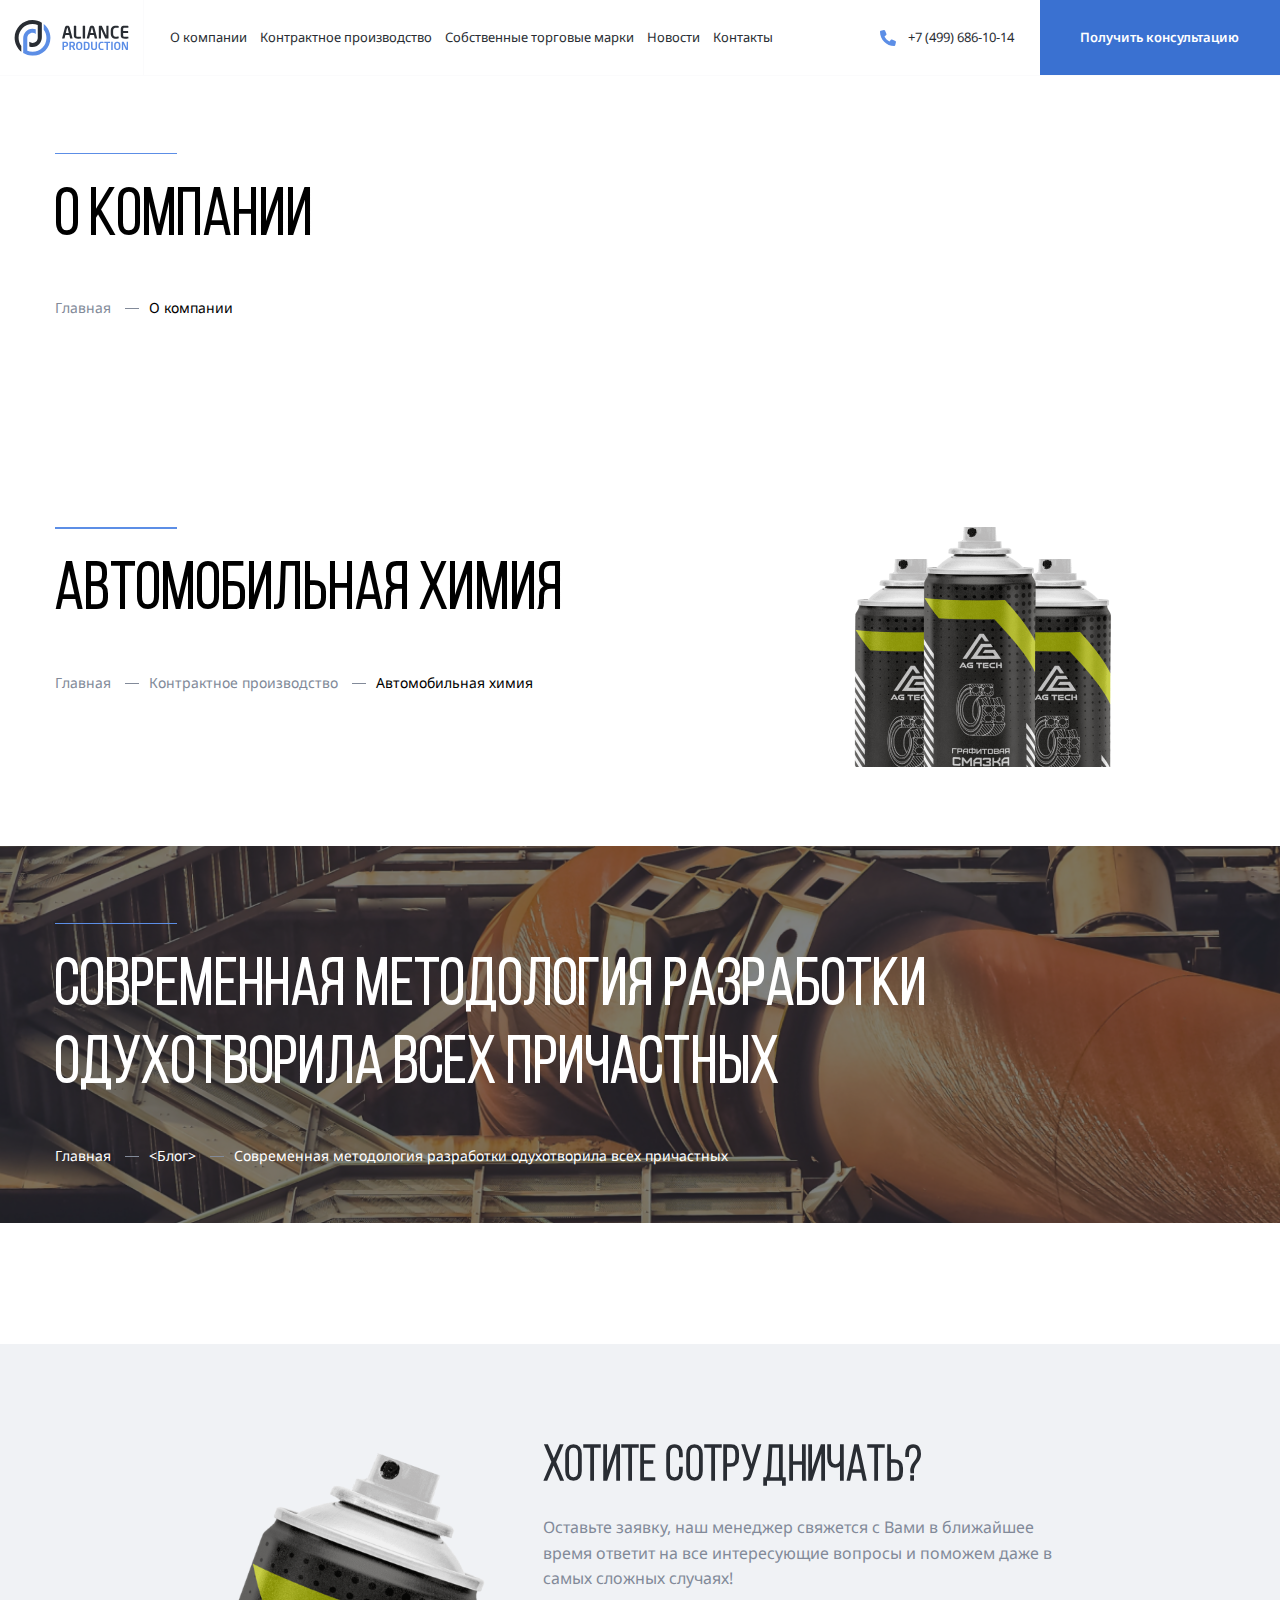
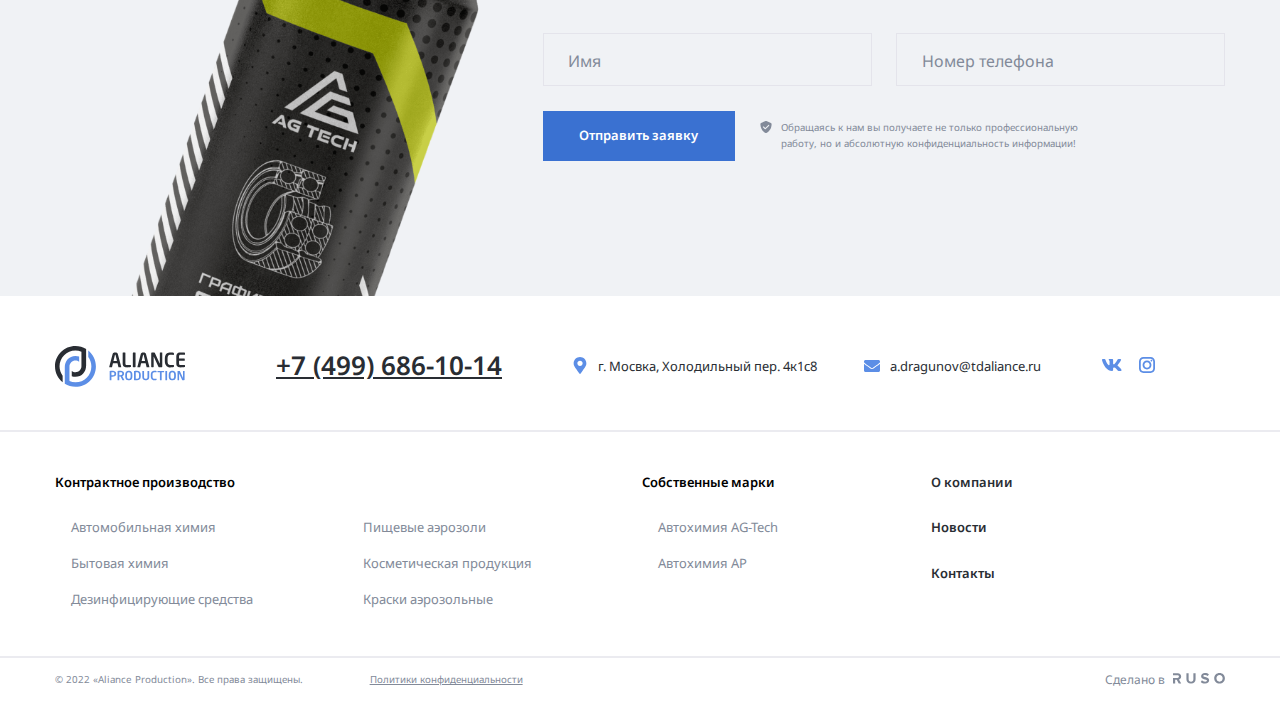
==== about.html @ d3d06a6d "add: header page" ====
<!DOCTYPE html>
<html lang="ru">
  <head>
    <meta charset="UTF-8" />
    <meta http-equiv="X-UA-Compatible" content="IE=edge" />
    <meta name="viewport" content="width=device-width, initial-scale=1.0" />
    <link rel="preconnect" href="https://fonts.googleapis.com" />
    <link rel="preconnect" href="https://fonts.gstatic.com" crossorigin />
    <link
      href="https://fonts.googleapis.com/css2?family=Noto+Sans:wght@400;600;700&display=swap"
      rel="stylesheet"
    />
    <link rel="stylesheet" href="css/swiper-bundle.min.css" />
    <link rel="stylesheet" href="css/normalize.css" />
    <link rel="stylesheet" href="css/style.css" />
    <title>О компании - Aliance Production</title>
  </head>
  <body>
    <div class="mobile-menu">
      <ul class="mobile-menu-nav">
        <li class="mobile-menu-nav-item">
          <a href="#" class="mobile-menu-link">О компании</a>
        </li>
        <li class="mobile-menu-nav-item">
          <a href="#" class="mobile-menu-link">Контрактное производство</a>
          <ul class="mobile-submenu">
            <li class="mobile-submenu-item">
              <a class="mobile-submenu-link" href="#">Автомобильная химия</a>
            </li>
            <li class="mobile-submenu-item">
              <a class="mobile-submenu-link" href="#">Бытовая химия</a>
            </li>
            <li class="mobile-submenu-item">
              <a class="mobile-submenu-link" href="#"
                >Дезинфицирующие средства</a
              >
            </li>
            <li class="mobile-submenu-item">
              <a class="mobile-submenu-link" href="#">Пищевые аэрозоли</a>
            </li>
            <li class="mobile-submenu-item">
              <a class="mobile-submenu-link" href="#"
                >Косметическая продукция</a
              >
            </li>
            <li class="mobile-submenu-item">
              <a class="mobile-submenu-link" href="#">Краски аэрозольные</a>
            </li>
          </ul>
        </li>
        <li class="mobile-menu-nav-item">
          <a href="#" class="mobile-menu-link">Собственные торговые марки</a>
        </li>
        <li class="mobile-menu-nav-item">
          <a href="#" class="mobile-menu-link">Новости</a>
        </li>
        <li class="mobile-menu-nav-item">
          <a href="#" class="mobile-menu-link">Контакты</a>
        </li>
      </ul>
      <a href="tel:+74996861014" class="mobile-phone">+7 (499) 686-10-14</a>
      <div class="mobile-info">
        <svg class="phone-icon" width="24" height="24">
          <use href="img/sprite.svg#map"></use>
        </svg>
        <address class="mobile-info-adress">
          г. Мосвка, Холодильный пер. 4к1с8
        </address>
      </div>
      <!-- /.mobile-info -->
      <div class="mobile-info">
        <svg class="phone-icon" width="24" height="24">
          <use href="img/sprite.svg#email"></use>
        </svg>
        <a href="mailto:a.dragunov@tdaliance.ru" class="mobile-info-email">
          a.dragunov@tdaliance.ru
        </a>
      </div>
      <!-- /.mobile-info -->
      <div class="social-info">
        <a class="vk-info">
          <svg class="phone-icon" width="24" height="24">
            <use href="img/sprite.svg#vk"></use>
          </svg>
        </a>
        <!-- /.vk-info -->
        <a class="instagram-info">
          <svg class="phone-icon" width="24" height="24">
            <use href="img/sprite.svg#instagram"></use>
          </svg>
        </a>
        <!-- /.instagram-info -->
      </div>
    </div>
    <nav class="navbar navbar-light">
      <a href="#" class="mobile-menu-toggle">
        <div class="mobile-menu-line"></div>
        <div class="mobile-menu-line"></div>
        <div class="mobile-menu-line"></div>
      </a>
      <a href="./" class="header-logo">
        <svg class="logo-svg logo-light">
          <use href="img/sprite.svg#logo-light"></use>
        </svg>
        <svg class="logo-svg logo-dark">
          <use href="img/sprite.svg#logo"></use>
        </svg>
      </a>
      <ul class="header-nav">
        <li class="header-nav-item">
          <a href="#" class="header-nav-link">О компании</a>
        </li>
        <li class="header-nav-item">
          <a href="#" class="header-nav-link">Контрактное производство</a>
        </li>
        <li class="header-nav-item">
          <a href="#" class="header-nav-link">Собственные торговые марки</a>
        </li>
        <li class="header-nav-item">
          <a href="#" class="header-nav-link">Новости</a>
        </li>
        <li class="header-nav-item">
          <a href="#" class="header-nav-link">Контакты</a>
        </li>
      </ul>
      <div class="header-phone">
        <svg class="phone-icon" width="24" height="24">
          <use href="img/sprite.svg#phone"></use>
        </svg>
        <a href="tel:+74996861014" class="header-phone-link"
          >+7 (499) 686-10-14</a
        >
      </div>
      <!-- /.header-phone -->
      <button class="navbar-button button" data-toggle="modal">
        <svg class="button-icon" width="24" height="24">
          <use href="img/sprite.svg#phone"></use>
        </svg>
        <span class="button-text">Получить консультацию</span>
      </button>
    </nav>
    <!-- /.navbar -->
    <header class="header header-about">
      <div class="container">
        <div class="header-wrapper">
          <div class="header-content-left">
            <div class="header-content-about">
              <div class="seporator"></div>
              <h1 class="header-title">о компании</h1>
              <ul class="header-breadcrumb">
                <li class="header-breadcrumb-item">
                  <a class="header-breadcrumb-link" href="/index.html"
                    >Главная</a
                  >
                </li>
                <li class="header-breadcrumb-item-active">О компании</li>
              </ul>
            </div>
          </div>
          <div class="header-content-right"></div>
        </div>
      </div>
    </header>
    <header class="header header-about">
      <div class="container">
        <div class="header-wrapper">
          <div class="header-content-left">
            <div class="header-content-about">
              <div class="seporator"></div>
              <h1 class="header-title">Автомобильная химия</h1>
              <ul class="header-breadcrumb">
                <li class="header-breadcrumb-item">
                  <a class="header-breadcrumb-link" href="/index.html"
                    >Главная</a
                  >
                </li>
                <li class="header-breadcrumb-item">
                  <a class="header-breadcrumb-link" href="/index.html"
                    >Контрактное производство</a
                  >
                </li>
                <li class="header-breadcrumb-item-active">
                  Автомобильная химия
                </li>
              </ul>
            </div>
          </div>
          <div class="header-content-left">
            <img
              class="header-content-image"
              src="/img/avto-him-header.png"
              alt="avto-him"
            />
          </div>
        </div>
      </div>
    </header>
    <header class="header header-about header-background-image">
      <div class="container">
        <div class="header-wrapper">
          <div class="header-content-left">
            <div class="header-content-about">
              <div class="seporator"></div>
              <h1 class="header-title header-title-light">
                Современная методология разработки одухотворила всех причастных
              </h1>
              <ul class="header-breadcrumb">
                <li class="header-breadcrumb-item">
                  <a
                    class="header-breadcrumb-link header-breadcrumb-link-light"
                    href="/index.html"
                    >Главная</a
                  >
                </li>
                <li class="header-breadcrumb-item">
                  <a
                    class="header-breadcrumb-link header-breadcrumb-link-light"
                    href="/index.html"
                    ><Блог></a
                  >
                </li>
                <li
                  class="header-breadcrumb-item-active header-breadcrumb-item-active-light"
                >
                  Современная методология разработки одухотворила всех
                  причастных
                </li>
              </ul>
            </div>
          </div>
          <div class="header-content-left"></div>
        </div>
      </div>
    </header>
    <section class="section section-cta">
      <div class="bg-grey section-cta">
        <img src="img/cta.png" alt="call to action" class="cta-image" />
        <div class="cta-form-wrapper container">
          <form action="#" class="cta-form">
            <h2 class="section-title cta-form-title">Хотите сотрудничать?</h2>
            <p class="cta-form-text">
              Оставьте заявку, наш менеджер свяжется с Вами в ближайшее время
              ответит на все интересующие вопросы и поможем даже в самых сложных
              случаях!
            </p>
            <div class="input-group-wrapper">
              <div class="input-group">
                <input
                  id="user-name"
                  type="text"
                  class="input"
                  placeholder=" "
                />
                <label class="input-group-label" for="user-name">Имя</label>
              </div>
              <!-- /.input-group -->
              <div class="input-group">
                <input
                  id="user-phone"
                  type="tel"
                  class="input"
                  placeholder=" "
                />
                <label class="input-group-label" for="user-phone"
                  >Номер телефона</label
                >
              </div>
              <!-- /.input-group -->
            </div>
            <!-- /.input-group-wrapper -->
            <div class="cta-form-footer">
              <button type="submit" class="button cta-form-button">
                Отправить заявку
              </button>
              <div class="notify">
                <svg class="notify-icon" width="14" height="14">
                  <use href="img/sprite.svg#shield"></use>
                </svg>
                <p class="notify-text">
                  Обращаясь к нам вы получаете не только профессиональную
                  работу, но и абсолютную конфиденциальность информации!
                </p>
              </div>
            </div>
          </form>
        </div>
        <!-- /.cta-form-wrapper -->
      </div>
    </section>
    <footer class="footer">
      <div class="container">
        <div class="footer-top">
          <svg class="logo-svg footer-logo">
            <use href="img/sprite.svg#logo"></use>
          </svg>
          <a href="Tel:+74996861014" class="footer-phone">+7 (499) 686-10-14</a>
          <div class="footer-info">
            <svg class="adress-icon">
              <use href="img/sprite.svg#map"></use>
            </svg>
            <address class="footer-info-adress">
              г. Мосвка, Холодильный пер. 4к1с8
            </address>
          </div>
          <!-- /.footer-info -->
          <div class="footer-info footer-info-mail">
            <svg class="mail-icon">
              <use href="img/sprite.svg#email"></use>
            </svg>
            <a href="mailto:a.dragunov@tdaliance.ru" class="footer-info-email">
              a.dragunov@tdaliance.ru
            </a>
          </div>
          <!-- /.footer-info -->
          <div class="footer-social">
            <a href="#" class="footer-social-link">
              <svg class="footer-social-icon">
                <use href="img/sprite.svg#vk"></use>
              </svg>
            </a>
            <a href="#" class="footer-social-link">
              <svg class="footer-social-icon footer-social-icon-instagram">
                <use href="img/sprite.svg#instagram"></use>
              </svg>
            </a>
          </div>
        </div>
        <!-- /.footer-top -->
      </div>
      <hr color="#ebebf0" class="footer-seporator" />
      <div class="container">
        <div class="footer-bottom">
          <div class="footer-menu-wrapper">
            <h2 class="footer-menu-title">Контрактное производство</h2>
            <ul class="footer-menu-list footer-menu-column-2">
              <li class="footer-menu-item">
                <a href="#" class="footer-menu-link">Автомобильная химия</a>
              </li>
              <li class="footer-menu-item">
                <a href="#" class="footer-menu-link">Бытовая химия</a>
              </li>
              <li class="footer-menu-item">
                <a href="#" class="footer-menu-link"
                  >Дезинфицирующие средства</a
                >
              </li>
              <li class="footer-menu-item">
                <a href="#" class="footer-menu-link">Пищевые аэрозоли</a>
              </li>
              <li class="footer-menu-item">
                <a href="#" class="footer-menu-link">Косметическая продукция</a>
              </li>
              <li class="footer-menu-item">
                <a href="#" class="footer-menu-link">Краски аэрозольные</a>
              </li>
            </ul>
          </div>
          <!-- /.footer-menu-wrapper -->
          <div class="footer-menu-wrapper">
            <h2 class="footer-menu-title">Собственные марки</h2>
            <ul class="footer-menu-list">
              <li class="footer-menu-item">
                <a href="#" class="footer-menu-link">Автохимия AG-Tech</a>
              </li>
              <li class="footer-menu-item">
                <a href="#" class="footer-menu-link">Автохимия AP</a>
              </li>
            </ul>
          </div>
          <!-- /.footer-menu-wrapper -->
          <div class="footer-menu-wrapper">
            <ul class="footer-menu-list footer-menu-list-bold">
              <li class="footer-menu-item">
                <a href="#" class="footer-menu-link footer-menu-link-bold"
                  >О компании</a
                >
              </li>
              <li class="footer-menu-item">
                <a href="#" class="footer-menu-link footer-menu-link-bold"
                  >Новости</a
                >
              </li>
              <li class="footer-menu-item">
                <a href="#" class="footer-menu-link footer-menu-link-bold"
                  >Контакты</a
                >
              </li>
            </ul>
          </div>
          <!-- /.footer-menu-wrapper -->
        </div>
        <!-- /.footer-bottom -->
      </div>
      <!-- /.container -->
      <hr color="#ebebf0" class="footer-seporator" />
      <div class="container">
        <div class="footer-wrapper">
          <div class="footer-legal">
            <p class="footer-copyright">
              &copy; 2022 «Aliance Production». Все права защищены.
            </p>
            <a href="#" class="footer-policy">Политики конфиденциальности</a>
          </div>
          <!-- /.footer-legal -->
          <div class="footer-author">
            <span class="made-in">Сделано в</span>
            <svg width="52" height="11">
              <use href="img/sprite.svg#ruso"></use>
            </svg>
          </div>
          <!-- /.footer-author -->
        </div>
        <!-- /.footer-wrapper -->
      </div>
    </footer>
    <div class="modal">
      <div class="modal-dialog">
        <h2 class="modal-title">Есть вопросы?</h2>
        <a href="#" class="modal-close" data-toggle="modal">
          <svg class="close-icon" width="24" height="24">
            <use href="img/sprite.svg#close"></use>
          </svg>
        </a>
        <p class="modal-text">
          Оставьте заявку, наш менеджер свяжется с Вами в ближайшее время
          ответит на все интересующие вопросы и поможем даже в самых сложных
          случаях!
        </p>
        <form action="" class="modal-form">
          <div class="input-group-wrapper input-group-vertical">
            <div class="input-group modal-input-group">
              <input
                id="modal-user-name"
                type="text"
                class="input modal-input"
                placeholder=" "
              />
              <label
                class="input-group-label modal-input-label"
                for="modal-user-name"
                >Имя</label
              >
            </div>
            <!-- /.input-group -->
            <div class="input-group modal-input-group">
              <input
                id="modal-user-phone"
                type="tel"
                class="input modal-input"
                placeholder=" "
              />
              <label
                class="input-group-label modal-input-label"
                for="modal-user-phone"
                >Номер телефона</label
              >
            </div>
            <!-- /.input-group -->
          </div>
          <!-- /.input-group-wrapper -->
          <div class="modal-form-footer">
            <button type="submit" class="button modal-form-button">
              Отправить заявку
            </button>
            <div class="notify">
              <svg class="notify-icon" width="14" height="14">
                <use href="img/sprite.svg#shield"></use>
              </svg>
              <p class="notify-text">
                Обращаясь к нам вы получаете не только профессиональную работу,
                но и абсолютную конфиденциальность информации!
              </p>
            </div>
          </div>
          <!-- /.modal-form-footer -->
        </form>
      </div>
    </div>
    <script src="js/swiper-bundle.min.js"></script>
    <script src="js/main.js"></script>
  </body>
</html>
---- css/style.css ----
* {
  box-sizing: border-box;
}

@font-face {
  font-family: "Bebas Neue";
  src: url("../fonts/BebasNeueBook.woff") format("woff");
  font-weight: normal;
  font-style: normal;
}

body {
  font-family: "Noto Sans", sans-serif;
}

.mobile-menu {
  display: none;
}

.container {
  max-width: 90rem;
  margin: auto;
}

.navbar {
  display: flex;
  align-items: center;
  color: #fff;
  height: 5.875rem;
  position: fixed;
  width: 100%;
  left: 0;
  top: 0;
  z-index: 2;
  border-bottom: 1px solid rgba(235, 235, 240, 0.2);
  transition: background-color 0.2s, height 0, 2s;
}

.navbar-light {
  background-color: #fff;
  color: #292d33;
}

.logo-dark {
  display: none;
}

.navbar-light .logo-light {
  display: none;
}

.navbar-light .logo-dark {
  display: block;
}

.navbar-scroll {
  height: 4.5rem;
}

.phone-icon {
  fill: #5c8ee6;
}

.logo-svg {
  width: 9rem;
  height: 2.75rem;
}

.navbar-light .header-logo-path {
  fill: #292d33;
}

.header {
  padding-top: 5.875rem;
}

.header-image {
  background-image: url("../img/header-bg.jpeg");
  background-size: cover;
  background-repeat: no-repeat;
  background-position: center bottom -3.4375rem;
  position: relative;
}

.header-image::before {
  content: "";
  position: absolute;
  background-color: rgba(41, 45, 51, 0.75);
  top: 0;
  left: 0;
  width: 100%;
  height: 100%;
  z-index: 0;
}

.header-logo {
  display: flex;
  align-items: center;
  padding: 0px 3.125rem;
  border-right: 1px solid rgba(235, 235, 240, 0.2);
  height: 100%;
}

.header-nav {
  display: flex;
  flex-basis: 100%;
  list-style: none;
  padding: 0;
  padding-left: 2.625rem;
  margin: 0;
  height: 100%;
  align-items: center;
}

.header-nav-item {
  display: flex;
  align-items: center;
  height: 100%;
}

.header-nav-item:not(:last-child) {
  margin-right: 3.125rem;
}

.header-nav-link {
  display: flex;
  height: 100%;
  align-items: center;
  text-decoration: none;
  font-size: 1rem;
  color: inherit;
  position: relative;
}

.header-nav-link::after {
  content: "";
  width: 0px;
  height: 2px;
  position: absolute;
  bottom: -1px;
  background-color: #5c8ee6;
  transition: width 0.2s;
  right: 0;
  left: auto;
}

.header-nav-link:hover::after {
  width: 100%;
  right: auto;
  left: 0;
}

.header-phone {
  flex-shrink: 0;
  display: flex;
  align-items: center;
  gap: 0.625rem;
  margin-right: 3.125rem;
}

.header-phone-link {
  text-decoration: none;
  font-size: 1rem;
  color: inherit;
}

.button {
  font-weight: 600;
  font-size: 1rem;
  line-height: 160%;
  color: #ffffff;
  background: #3a71d1;
  padding: 1.5625rem 3.75rem;
  border: none;
  display: inline-block;
  cursor: pointer;
}

.navbar-button {
  flex-shrink: 0;
  height: 100%;
  padding: 1.5625rem 3.125rem;
}

.navbar-button .button-icon {
  display: none;
}

.header-button {
  height: 100%;
  padding: 1.625rem 3.75rem;
}

.seporator {
  background: #5c8ee6;
  width: 9.375rem;
  height: 0.125rem;
}

.header-content {
  padding-top: 9.375rem;
  position: relative;
  z-index: 1;
  color: #fff;
}

.header-title {
  max-width: 67.5rem;
  font-family: "Bebas Neue";
  font-size: 5rem;
  line-height: 120%;
  margin: 1.875rem 0;
  letter-spacing: 0.8px;
  word-spacing: -1.6px;
}

.header-text {
  max-width: 45rem;
  font-style: normal;
  font-weight: 400;
  font-size: 1rem;
  line-height: 160%;
  margin-bottom: 3.125rem;
}

.header-features {
  display: flex;
  min-height: 10.5rem;
  padding: 0;
  margin-top: 6.25rem;
  margin-bottom: 0px;
  list-style: none;
  color: #fff;
  position: relative;
}

.header-features-item {
  height: auto;
  padding: 1.75rem 3.125rem;
  width: 18rem;
  border: 1px solid rgba(235, 235, 240, 0.2);
}

.slider-buttons {
  display: none;
  height: 44px;
}

.slider-button-prev,
.slider-button-next {
  height: 100%;
  flex-basis: 50%;
  border: 1px solid rgba(235, 235, 240, 0.2);
  display: flex;
  align-items: center;
  justify-content: center;
  cursor: pointer;
}

.header-features-text {
  word-spacing: 1.2px;
  letter-spacing: 0.2px;
  max-width: 188px;
  font-weight: 25rem;
  font-size: 1rem;
  line-height: 160%;
  margin-bottom: 0;
  margin-top: 1.125rem;
}

.section {
  margin-top: 9.375rem;
}

.section-production {
  margin-top: 8.5rem;
}

.section-title {
  font-family: "Bebas Neue";
  font-size: 3.75rem;
  line-height: 120%;
  color: #292d33;
  margin-top: 1.875rem;
  margin-bottom: 2.25rem;
  letter-spacing: 0.4px;
}

.steps {
  display: flex;
  list-style: none;
  padding: 0;
  gap: 1.875rem;
}

.steps-item {
  max-width: 20.625rem;
}

.steps-num {
  font-family: "Bebas Neue";
  font-size: 3rem;
  line-height: 120%;
  color: #5c8ee6;
  display: flex;
  align-items: center;
}

.steps-num::after {
  content: "";
  height: 0.0625rem;
  background: #ebebf0;
  width: 100%;
  margin-left: 1.875rem;
}
.steps-title {
  font-weight: 400;
  font-size: 1.75rem;
  line-height: 160%;
  color: #292d33;
  margin-top: 1.875rem;
  margin-bottom: 0.625rem;
  word-spacing: 1.5625rem;
}

.steps-text {
  font-weight: 400;
  font-size: 1rem;
  line-height: 160%;
  color: #828a99;
  margin-top: 0.625rem;
  margin-bottom: 1.25rem;
}

.button-link {
  display: flex;
  align-items: center;
  text-decoration: none;
  font-weight: 600;
  font-size: 1rem;
  line-height: 160%;
  color: #5c8ee6;
}

.button-link::before {
  content: "";
  height: 0.0625rem;
  background: #5c8ee6;
  width: 2.5rem;
  margin-right: 1rem;
  transition: width 0.2s;
}

.button-link:hover:before {
  width: 3.75rem;
}

.primary-buttons-wrapper {
  display: flex;
  height: 60px;
  justify-content: flex-end;
}

.steps-buttons {
  display: none;
  height: 2.5rem;
  justify-content: flex-end;
  align-items: center;
}

.primary-button-prev,
.primary-button-next {
  height: 100%;
  display: flex;
  align-items: center;
  justify-content: center;
  width: 5rem;
  cursor: pointer;
  background-color: #3a71d1;
}

.cards {
  display: flex;
  flex-wrap: wrap;
  padding-top: 0.875rem;
  padding-bottom: 1rem;
}

.card {
  flex-basis: 33.3%;
  border: 1px solid #ebebf0;
  position: relative;
  text-decoration: none;
  transition: border 0.2s;
  min-height: 37.0625rem;
}

.card:hover .card-title {
  color: #5c8ee6;
}

.card:hover {
  border-color: #5c8ee6;
}

.card-content {
  padding: 2.5rem 1.125rem 0 3.125rem;
}

.card-title {
  font-weight: 400;
  font-size: 1.75rem;
  line-height: 140%;
  color: #292d33;
  margin-top: 0;
  margin-bottom: 0.625rem;
  transition: color 0.2s;
  letter-spacing: 0.1px;
}

.card-text {
  max-width: 19.375rem;
  font-weight: 400;
  font-size: 16px;
  line-height: 160%;
  color: #828a99;
  margin-bottom: 24.625rem;
}

.card-image {
  width: 100%;
  position: absolute;
  bottom: 0;
  right: 0;
  z-index: 0;
}

.section-treademark {
  margin-top: 8.25rem;
}

.treademark-cards {
  display: flex;
}

.treademark-card {
  flex-basis: 50%;
  text-decoration: none;
  border: 1px solid #ebebf0;
  padding: 3.125rem;
  transition: fill 0.2s;
  display: grid;
  grid-column-gap: 50px;
  grid-template-columns: 180px 1fr;
  grid-template-rows: auto 2fr;
  grid-template-areas: "logo title title" "logo text text";
}

.treademark-card:hover {
  border-color: #5c8ee6;
}

.treademark-card:hover .treademark-card-title {
  color: #5c8ee6;
}

.treademark-card:hover .treademark-card-text {
  color: #5c8ee6;
}

.treademark-card:hover .treademark-card-logo {
  fill: #5c8ee6;
}

.treademark-card-logo {
  padding: 2.375rem 0.75rem 0.875rem 0;
  width: 180px;
  height: 180px;
  grid-area: logo;
  fill: #828a99;
  transition: fill 0.2s;
}

.treademark-card-title {
  grid-area: title;
  margin-top: 0;
  font-weight: 400;
  font-size: 1.75rem;
  line-height: 160%;
  color: #292d33;
  margin-bottom: 0;
  padding-top: 10px;
  letter-spacing: -0.3px;
}

.treademark-card-text {
  grid-area: text;
  font-weight: 400;
  font-size: 1rem;
  line-height: 160%;
  color: #828a99;
  margin-bottom: 0;
  letter-spacing: 0.0063rem;
}

.section-founder {
  min-height: 41.25rem;
  position: relative;
}

.founder-section-title {
  max-width: 30rem;
}

.founder-photo {
  position: absolute;
  left: 0;
  width: 43.6%;
  top: 12px;
  height: 100%;
  object-fit: cover;
}

.founder-content {
  max-width: 45rem;
  margin-top: 3.875rem;
}

.founder-content-wrapper {
  display: flex;
  justify-content: flex-end;
}

.founder-section-title {
  margin-bottom: 1.125rem;
}

.founder-text {
  font-weight: 400;
  font-size: 1rem;
  line-height: 160%;
  color: #828a99;
  margin-bottom: 1.625rem;
}

.section-clients {
  margin-top: 10rem;
}

.clients-wrapper {
  display: flex;
  gap: 16px;
}

.clients-content {
  flex-basis: 50%;
}

.clients-list {
  list-style: none;
  padding: 0;
  columns: 2 auto;
}

.clients-list-item {
  display: flex;
  align-items: center;
  gap: 1.25rem;
  font-weight: 400;
  font-size: 1rem;
  line-height: 160%;
  color: #292d33;
  padding-bottom: 1.25rem;
}

.clients-logo-list {
  margin-top: 1.875rem;
  display: flex;
  flex-wrap: wrap;
  flex-shrink: 10;
}

.clients-logo-item {
  height: 10rem;
  flex-basis: 33%;
  border: 1px solid #ebebf0;
  display: flex;
  align-items: center;
  justify-content: center;
  padding: 1rem;
  cursor: pointer;
  transition: border-color 0.3s;
}

.clients-logo-item:hover {
  border-color: #5c8ee6;
}

.clients-logo {
  max-width: 100%;
  width: 70px;
  height: 70px;
  -webkit-filter: grayscale(99%);
  filter: grayscale(99%);
}

.clients-logo-item:hover .clients-logo {
  transition: filter 0.3s ease-in-out;
  -webkit-filter: grayscale(0%);
  filter: grayscale(0%);
}

.section-blog {
  margin-bottom: 13.875rem;
}

.blog-section-title {
  margin-bottom: 3rem;
}

.blog-card {
  display: flex;
  position: relative;
  height: 25rem;
  flex-direction: column;
  text-decoration: none;
  color: #fff;
  justify-content: flex-end;
  padding: 3.125rem;
}

.blog-card::before {
  content: "";
  position: absolute;
  width: 100%;
  height: 100%;
  left: 0;
  top: 0;
  background: rgba(41, 45, 51, 0.6);
  z-index: -1;
}

.blog-card-image {
  position: absolute;
  left: 0;
  top: 0;
  width: 100%;
  height: 100%;
  object-fit: cover;
  z-index: -2;
}

.blog-card-title {
  font-style: normal;
  font-weight: 400;
  font-size: 1.75rem;
  line-height: 160%;
  margin-bottom: 10px;
  margin-top: 0;
}

.blog-card-text {
  font-style: normal;
  font-weight: 400;
  font-size: 16px;
  line-height: 160%;
  margin: 0;
}

.blog-slider-footer {
  display: flex;
  align-items: center;
  margin-top: 1.875rem;
  justify-content: space-between;
}

.bg-grey {
  background: #f0f2f5;
}

.section-cta {
  height: 552px;
  position: relative;
}

.cta-image {
  position: absolute;
  bottom: 0;
  left: 0;
  max-width: 45rem;
  width: 50%;
}

.cta-form-wrapper {
  display: flex;
  justify-content: flex-end;
}

.cta-form {
  padding-top: 70px;
  width: 52.5rem;
}

.cta-form-title {
  margin-bottom: 1.25rem;
}

.cta-form-text {
  font-style: normal;
  font-weight: 400;
  font-size: 16px;
  line-height: 160%;
  color: #828a99;
  margin-top: 1.375rem;
  margin-bottom: 3.125rem;
  max-width: 40rem;
}

.input-group-wrapper {
  max-width: 52.5rem;
  display: flex;
  gap: 1.875rem;
}

.input-group-vertical {
  display: flex;
  flex-direction: column;
}

.input-group {
  position: relative;
  height: 4.125rem;
  flex-grow: 1;
  background-color: #f0f2f5;
}

.input {
  width: 100%;
  height: 100%;
  position: absolute;
  top: 0;
  left: 0;
  padding: 1.25rem 1.875rem;
  border: 1px solid #e4e4eb;
  background-color: transparent;
  background-color: inherit;
}

.input-group-label {
  position: absolute;
  cursor: text;
  top: 1.5rem;
  left: 1.975rem;
  font-weight: 400;
  font-size: 16px;
  color: #828a99;
  transition: top 0.2s, left 0.2s, font-size 0.2s;
}

.input:focus {
  border: 1px solid #5c8ee6;
  outline: none;
}

.input:focus ~ .input-group-label,
.input:not(:placeholder-shown).input:not(focus) ~ .input-group-label {
  top: -0.5rem;
  left: 1.25rem;
  font-size: 0.625rem;
  background-color: inherit;
  padding: 0 0.625rem;
}

.cta-form-footer {
  gap: 1.875rem;
  display: flex;
  align-items: center;
  margin-top: 1.875rem;
}

.cta-form-button {
  padding: 1.125rem 2.8125rem;
  flex-shrink: 0;
}

.notify {
  display: flex;
  align-items: flex-start;
  gap: 0.625rem;
}

.notify-icon {
  flex-shrink: 0;
}

.notify-text {
  max-width: 23.75rem;
  font-style: normal;
  font-weight: 400;
  font-size: 0.75rem;
  line-height: 160%;
  color: #828a99;
  margin: 0;
}

.footer-top {
  padding-top: 3.5rem;
  padding-bottom: 3rem;
  display: flex;
  align-items: center;
  gap: 2.625rem;
}

.footer-logo {
  width: 12.5rem;
  height: 3.75rem;
  margin-right: 4.375rem;
}

.footer-info {
  display: flex;
  align-items: center;
  text-decoration: none;
  font-style: normal;
  color: #292d33;
  gap: 0.75rem;
  padding-left: 2.75rem;
}

.footer-info-mail {
  padding-left: 1rem;
}

.mail-icon,
.adress-icon {
  width: 16px;
  height: 18px;
}

.footer-info-addres,
.footer-info-email {
  font-style: inherit;
  text-decoration: inherit;
  color: inherit;
}

.footer-phone {
  font-style: normal;
  font-weight: 600;
  font-size: 2rem;
  line-height: 160%;
  text-decoration: underline;
  color: #292d33;
  margin-left: 3.125rem;
}

.footer-social {
  display: flex;
  align-items: center;
  gap: 1.25rem;
  margin-left: 2.125rem;
}

.footer-social-link {
  text-decoration: none;
}

.footer-social-icon {
  width: 20px;
  height: 20px;
}

.footer-social-icon-instagram {
  width: 16px;
  height: 16px;
}

.footer-seporator {
  color: #ebebf0;
  background-color: #ebebf0;
  margin: 0;
}

.footer-bottom {
  display: flex;
  padding-top: 3.125rem;
  padding-bottom: 2.375rem;
}

.footer-menu-title {
  margin-top: 0;
  margin-bottom: 1.875rem;
  font-style: normal;
  font-weight: 600;
  font-size: 1rem;
  line-height: 160%;
}

.footer-menu-list {
  margin: 0;
  padding-left: 1.25rem;
  list-style: none;
}

.footer-menu-column-2 {
  columns: 20rem auto;
  width: 45.125rem;
}

.footer-menu-link {
  text-decoration: none;
  font-weight: 400;
  font-size: 1rem;
  line-height: 160%;
  color: #828a99;
  margin-bottom: 15px;
  display: block;
}

.footer-menu-link-bold {
  font-style: normal;
  font-weight: 600;
  font-size: 1rem;
  line-height: 160%;
  color: #292d33;
  margin-bottom: 1.875rem;
}

.footer-menu-wrapper:last-child {
  margin-left: 10.5rem;
}

.footer-wrapper {
  padding-top: 0.375rem;
  padding-bottom: 1.25rem;
  font-stretch: normal;
  color: #828a99;
}

.footer-copyright,
.footer-policy {
  font-style: normal;
  font-weight: 400;
  font-size: 0.75rem;
  line-height: 160%;
  color: inherit;
}

.footer-wrapper,
.footer-legal {
  display: flex;
  align-items: center;
  justify-content: space-between;
  gap: 5.125rem;
  font-size: 12px;
}

.made-in {
  padding-right: 0.375rem;
}

.modal {
  opacity: 0;
  visibility: hidden;
  transform: translateX(-100%);
  position: fixed;
  top: 0;
  left: 0;
  width: 100%;
  height: 100%;
  background-color: rgba(40, 45, 51, 0.5);
  z-index: 10;
  display: flex;
}

.modal.is-open {
  transform: translateX(0);
  visibility: visible;
  opacity: 1;
}

.modal.is-open .modal-dialog {
  transform: translateY(0);
  opacity: 1;
}

.modal-dialog {
  max-height: 627px;
  margin: auto;
  max-width: 460px;
  padding: 2.5rem 3.125rem;
  background-color: #fff;
  position: relative;
  transform: translateY(-10%);
  opacity: 0;
  transition: transform 0.3s, opacity 0.3s;
}

.modal-close {
  display: block;
  position: absolute;
  top: 40px;
  right: 50px;
  width: 50px;
  height: 50px;
  display: flex;
  align-items: center;
  justify-content: center;
  border: 1px solid #ebebf0;
}

.modal-title {
  font-family: "Bebas Neue";
  font-style: normal;
  font-weight: 400;
  font-size: 3rem;
  line-height: 120%;
  color: #292d33;
  margin-top: 0;
  margin-bottom: 20px;
}

.modal-text {
  margin-top: 10px;
  font-style: normal;
  font-weight: 400;
  font-size: 16px;
  line-height: 160%;
  color: #828a99;
  margin-bottom: 1.875rem;
}

.modal-input-group {
  background-color: #fff;
}

.modal-form-footer {
  margin-top: 32px;
  margin-bottom: 8px;
}

.modal-form-button {
  font-size: 14px;
  padding: 20px 20px;
  display: block;
  width: 100%;
  margin-bottom: 24px;
}

.header-about {
  margin-top: 5.875rem;
}

.header-background-image {
  background-image: url("../img/header-background.png");
  background-size: cover;
  background-repeat: no-repeat;
  background-position: center bottom;
  position: relative;
}

.header-background-image::before {
  content: "";
  position: absolute;
  background-color: rgba(41, 45, 51, 0.6);
  top: 0;
  left: 0;
  width: 100%;
  height: 100%;
  z-index: 0;
}

.header-wrapper {
  display: flex;
  justify-content: space-between;
  z-index: 1;
  position: relative;
}

.header-title-light {
  color: #fff;
}

.header-breadcrumb {
  display: flex;
  align-items: center;
  padding-top: 1.25rem;
  padding-bottom: 3.125rem;
  padding-left: 0;
  list-style: none;
  font-style: normal;
  font-weight: 400;
  font-size: 14px;
  line-height: 160%;
}

.header-breadcrumb-link {
  text-decoration: none;
  color: #828a99;
}

.header-breadcrumb-item:not(:last-child)::after {
  display: inline-block;
  align-items: center;
  margin: 4px 10px;
  content: "";
  width: 14px;
  height: 1px;
  background: #828a99;
}

.header-breadcrumb-item {
  color: #292d33;
}

.header-breadcrumb-link-light,
.header-breadcrumb-item-active-light {
  color: #fff;
}

@media (max-width: 1700px) {
  html {
    font-size: 14px;
  }
  .header-image {
    background-position: center;
  }
  .treademark-card {
    padding: 30px;
  }
  .treademark-card-logo {
    width: 140px;
    height: 140px;
  }
  .footer-phone {
    margin-left: 0;
  }
  .modal-close {
    top: 30px;
    right: 30px;
    width: 40px;
    height: 40px;
  }
}

@media (max-width: 1460px) {
  html {
    font-size: 13px;
  }
  .header-logo {
    padding: 1rem;
  }
  .logo-svg {
    max-width: 10rem;
  }
  .header-nav {
    padding-left: 2rem;
  }
  .header-nav-item:not(:last-child) {
    margin-right: 1rem;
  }
  .header-phone {
    margin-right: 2rem;
  }
  .cta-image {
    width: 40%;
  }
}

@media (max-width: 1200px) {
  .container {
    max-width: 70rem;
  }
  .header-phone {
    display: none;
  }
  .navbar {
    height: 5.8rem;
  }
  .navbar-button {
    padding-left: 2.3rem;
    padding-right: 2.3rem;
  }
  .steps-item {
    min-width: 21.625rem;
  }
  .slider-buttons {
    display: flex;
  }
  .primary-buttons-wrapper {
    height: 40px;
  }
  .primary-button-prev,
  .primary-button-next {
    width: 60px;
  }
  .steps-buttons {
    display: flex;
  }
  .card {
    flex-basis: 50%;
  }
  .treademark-cards {
    flex-direction: column;
  }
  .treademark-card {
    grid-template-columns: 100px auto;
  }
  .treademark-card-logo {
    padding: 20px 10px;
    width: 120px;
    height: 120px;
  }
  .founder-content {
    max-width: 35rem;
  }
  .clients-content {
    flex-basis: 60%;
  }
  .section-blog {
    margin-bottom: 6.25rem;
  }
  .cta-image {
    display: none;
  }
  .cta-form-wrapper {
    justify-content: center;
  }
  .footer-menu-wrapper:last-child {
    margin-left: 3.5rem;
  }
  .footer-top {
    flex-wrap: wrap;
    justify-content: center;
  }
  .footer-logo {
    margin-right: 0;
  }
  .footer-phone {
    font-size: 18px;
  }
  .footer-info {
    padding-left: 0;
  }
  .footer-social {
    margin-left: 0;
  }
}

@media (max-width: 992px) {
  html {
    font-size: 12px;
  }
  .container {
    max-width: 60rem;
  }
  .header-nav {
    display: none;
  }
  .header-logo {
    flex-grow: 1;
    justify-content: center;
  }
  .mobile-menu-toggle {
    width: 80px;
    height: 100%;
    flex-direction: column;
    display: flex;
    justify-content: space-between;
    padding: 2.3rem 2.5rem;
    border-right: 1px solid rgba(235, 235, 240, 0.2);
  }
  .navbar-light .mobile-menu-line {
    background-color: #333;
  }
  .mobile-menu-line {
    height: 1px;
    background-color: #fff;
    width: 100%;
    transition: transform 0.2s;
  }
  .mobile-menu-line:nth-child(2) {
    width: 80%;
  }
  .navbar-button .button-text {
    display: none;
  }
  .navbar-button .button-icon {
    display: block;
    fill: #ffffff;
  }
  .mobile-menu {
    position: fixed;
    top: 0;
    right: 0;
    left: 0;
    bottom: 0;
    width: 100%;
    height: 100%;
    overflow-y: auto;
    z-index: 2;
    background-color: #fff;
    padding-top: 5rem;
    padding-left: 1.5rem;
    padding-right: 1.5rem;
  }
  .mobile-menu.is-open {
    display: block;
  }
  .mobile-menu-nav {
    list-style: none;
    padding: 0;
  }
  .mobile-menu-nav-item {
    margin-bottom: 2rem;
  }
  .mobile-menu-link {
    text-decoration: none;
    font-weight: 700;
    font-size: 14px;
    line-height: 160%;
    color: #292d33;
  }
  .mobile-submenu {
    list-style-type: none;
    padding: 0;
    padding-left: 1rem;
    margin-top: 1rem;
  }
  .mobile-submenu-link {
    text-decoration: none;
    color: #828a99;
    font-size: 14px;
    line-height: 160%;
  }
  .mobile-phone {
    display: block;
    font-weight: 600;
    font-size: 20px;
    line-height: 160%;
    text-decoration-line: underline;
    color: #292d33;
    border-top: 1px solid #ebebf0;
    padding-top: 2rem;
    margin-bottom: 1.5rem;
  }
  .mobile-info {
    display: flex;
    align-items: center;
    gap: 1rem;
    margin-bottom: 1rem;
  }
  .mobile-info-adress,
  .mobile-info-email {
    text-decoration: none;
    font-style: normal;
    font-weight: 400;
    font-size: 14px;
    line-height: 160%;
    color: #292d33;
  }
  .social-info {
    display: flex;
    gap: 1.3125rem;
  }
  .close-menu .mobile-menu-line:nth-child(2) {
    display: none;
  }
  .close-menu .mobile-menu-line:nth-child(1) {
    transform: rotate(45deg) translateY(9px);
  }
  .close-menu .mobile-menu-line:nth-child(3) {
    transform: rotate(-45deg) translateY(-9px);
  }
  .steps-item {
    min-width: 18.75rem;
    flex-shrink: 1;
  }
  .steps-text {
    max-width: 98%;
  }
  .clients-wrapper {
    flex-direction: column;
  }
  .footer-menu-column-2 {
    columns: 2;
    width: 38.125rem;
  }
  .footer-menu-wrapper:nth-child(2) {
    text-align: center;
  }
  .footer-menu-list:nth-child(2) {
    padding-left: 0;
  }
  .footer-menu-wrapper:last-child {
    margin-left: 4.75rem;
  }
  .footer-wrapper {
    flex-direction: column;
    gap: 0;
  }
  .footer-legal {
    flex-direction: column;
    gap: 0;
  }
  .footer-author {
    margin-top: 0.75rem;
  }
}

@media (max-width: 768px) {
  .container {
    max-width: 40rem;
  }
  .header-title {
    font-size: 4rem;
  }
  .header-content {
    padding-top: 4rem;
  }
  .card {
    flex-basis: 100%;
  }
  .seporator {
    width: 8.2rem;
  }
  .header-title {
    margin-bottom: 0;
  }
  .header-text {
    margin-top: 9px;
    margin-bottom: 28px;
    font-size: 14px;
    line-height: 160%;
    letter-spacing: 0px;
    word-spacing: 0px;
  }
  .header-button {
    font-size: 1.2rem;
  }
  .header-features {
    margin-top: 50px;
  }
  .section {
    margin-top: 100px;
  }
  .section-title {
    font-size: 36px;
    letter-spacing: 0;
  }
  .steps-buttons {
    margin-top: 20px;
    height: 40px;
  }
  .steps-button-prev,
  .steps-button-next {
    width: 60px;
  }
  .section-production {
    margin-top: 100px;
  }
  .cards {
    padding-top: 4px;
  }
  .card {
    height: 430px;
  }
  .card-content {
    padding: 15px 26px;
  }
  .card-title {
    letter-spacing: -0.5px;
    word-spacing: 1px;
    margin-bottom: 1px;
  }
  .card-text {
    max-width: 100%;
    font-size: 14px;
    margin-top: 6px;
    line-height: 160%;
  }
  .card-image {
    width: 100%;
  }
  .serction-teademark {
    margin-top: 86px;
  }
  .section-treademark-title {
    letter-spacing: 0.4px;
  }
  .founder-photo {
    position: relative;
    width: 100%;
    margin-bottom: 3.125rem;
  }
  .footer-bottom {
    justify-content: center;
    flex-wrap: wrap;
    gap: 36px;
  }
  .footer-menu-wrapper {
    text-align: center;
  }
}

@media (max-width: 576px) {
  .navbar-light {
    height: 48px;
  }
  .navbar-button {
    padding: 0 28px;
  }
  .navbar-light .mobile-menu-toggle {
    padding: 17px 30px;
  }
  .logo-svg {
    width: 176px;
    height: 60px;
  }
  .container {
    max-width: 92%;
  }
  .header-title {
    word-spacing: 0;
    letter-spacing: 0.0125rem;
  }
  .header-button {
    min-width: 100%;
    text-align: center;
  }
  .steps-item {
    min-width: 96%;
  }
  .steps-title {
    word-spacing: 0.5rem;
  }
  .treademark-card {
    min-height: 268px;
    width: 100%;
    padding-top: 30px;
    padding-bottom: 22px;
    grid-column-gap: 25px;
    grid-template-areas: "logo title" "text text";
  }
  .treademark-card-logo {
    padding: 12px 6px;
    width: 94px;
    height: 100px;
  }
  .treademark-card-title {
    font-size: 20px;
    line-height: 125%;
    padding-top: 2px;
    padding-left: 4px;
  }
  .treademark-card-text {
    font-size: 14px;
    margin-top: 20px;
    word-spacing: -1.3px;
    line-height: 156%;
  }
  .section-founder {
    margin-top: 92px;
  }
  .container-founder {
    max-width: 90%;
  }
  .founder-content {
    margin-top: 10px;
  }
  .founder-content-wrapper {
    margin-top: 10px;
  }
  .founder-section-title {
    margin-bottom: 0;
  }
  .founder-text {
    margin-top: 10px;
    margin-bottom: 14px;
    word-spacing: -1px;
    font-size: 14px;
    line-height: 156%;
  }
  .founder-text-bottom {
    margin-bottom: 20px;
  }
  .clients-list {
    columns: 1;
  }
  .clients-wrapper {
    gap: 2px;
  }
  .clients-logo-item {
    flex-basis: 50%;
    padding: 30px;
  }
  .clients-logo-item:last-child {
    display: none;
  }
  .clients-list-item {
    font-size: 14px;
    gap: 1.6rem;
  }
  .clients-logo {
    max-height: 100px;
    width: 50px;
    height: 50px;
  }
  .button-link {
    font-size: 14px;
  }
  .section-blog {
    margin-bottom: 0;
  }
  .blog-section-title {
    letter-spacing: 0.2px;
  }
  .blog-card {
    height: 195px;
    padding: 20px;
  }
  .blog-card-title {
    font-size: 20px;
    margin-bottom: 0;
    line-height: 120%;
  }
  .blog-card-text {
    display: none;
  }
  .button-link::before {
    width: 3.5rem;
    margin-right: 20px;
  }
  .section-cta {
    margin-top: 8.25rem;
    padding-top: 0;
  }
  .cta-form {
    padding-top: 30px;
  }
  .cta-form-title {
    font-size: 36px;
    letter-spacing: -0.2px;
    margin-bottom: 0;
  }
  .cta-form-text {
    margin-top: 0.625rem;
    margin-bottom: 2.125rem;
    font-size: 14px;
    word-spacing: -1.2px;
    line-height: 154%;
  }
  .input-group-wrapper {
    flex-direction: column;
    gap: 2.875rem;
    margin-bottom: 28px;
  }
  .input {
    height: 62px;
  }
  .input-group-label {
    top: 28px;
    left: 26px;
  }
  .section-cta {
    min-height: 576px;
  }
  .cta-form-footer {
    flex-direction: column;
    gap: 28px;
    margin-top: 0.875rem;
  }
  .cta-form-button {
    width: 100%;
    padding: 20px 10px;
    font-size: 14px;
  }
  .notify-text {
    max-width: 321px;
    font-size: 12px;
  }
  .footer-top {
    align-items: start;
    flex-direction: column;
    gap: 0;
    padding-bottom: 30px;
  }
  .footer-logo {
    max-width: 16rem;
    width: 158px;
    height: 64px;
  }
  .footer-phone {
    font-size: 28px;
    margin-top: 24px;
    margin-bottom: 22px;
  }
  .footer-info {
    gap: 16px;
    font-size: 14px;
    padding-left: 2px;
  }
  .footer-info-mail {
    margin-top: 14px;
  }
  .footer-social {
    margin-top: 26px;
    margin-left: 2px;
    gap: 20px;
  }
  .footer-bottom {
    padding-top: 28px;
    padding-bottom: 20px;
    flex-direction: column;
    align-items: start;
    gap: 18px;
  }
  .footer-menu-wrapper {
    text-align: start;
  }
  .footer-menu-list {
    margin-left: 20px;
  }
  .footer-menu-list-bold {
    display: flex;
    flex-direction: column;
    gap: 20px;
    margin-left: 0;
    padding-left: 0;
  }
  .footer-menu-link {
    font-size: 14px;
    margin-bottom: 10px;
  }
  .footer-menu-column-2 {
    columns: 1;
    width: 330px;
  }
  .footer-menu-wrapper:last-child {
    margin-left: 0;
  }
  .footer-menu-title {
    letter-spacing: 0.2px;
    font-size: 14px;
    margin-bottom: 20px;
  }
  .footer-menu-wrapper:nth-child(2) {
    text-align: start;
  }
  .footer-wrapper {
    padding-top: 8px;
    align-items: start;
  }
  .footer-legal {
    align-items: start;
  }
  .footer-copyright {
    font-size: 12px;
  }
  .footer-policy {
    font-size: 12px;
  }
  .footer-author {
    font-size: 12px;
  }
  .modal-dialog {
    max-height: 568px;
    margin: auto;
    max-width: 92%;
    padding: 30px 30px;
  }
  .modal-title {
    font-weight: 400;
    font-size: 40px;
    line-height: 120%;
    letter-spacing: 0.2px;
    margin-bottom: 10px;
  }
  .modal-close {
    top: 30px;
    right: 30px;
    width: 40px;
    height: 40px;
  }
  .modal-text {
    font-size: 14px;
    margin-bottom: 18px;
    line-height: 156%;
  }
  .modal-input-label {
    top: 24px;
    left: 32px;
  }
  .modal-form-footer {
    margin-top: 30px;
  }
  .modal-form-button {
    margin-bottom: 20px;
  }
  .notify {
    gap: 10px;
  }
}
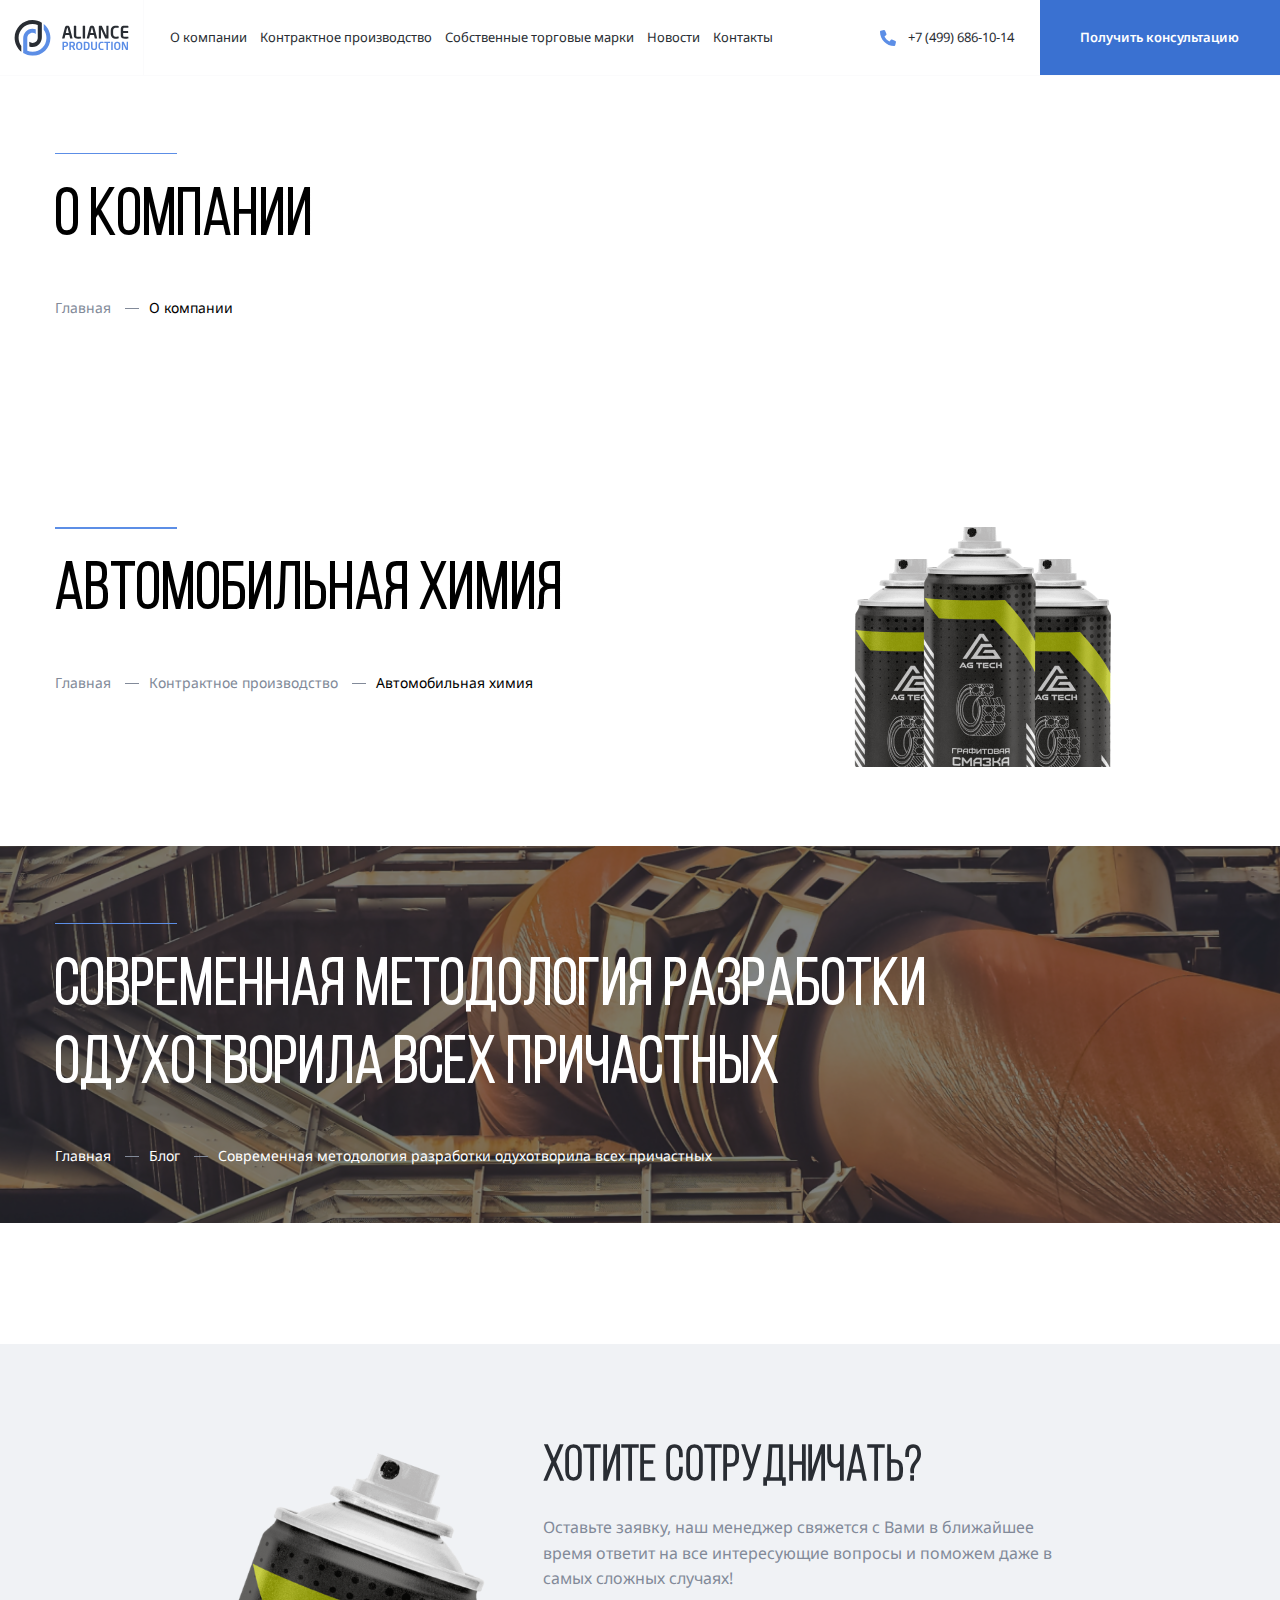
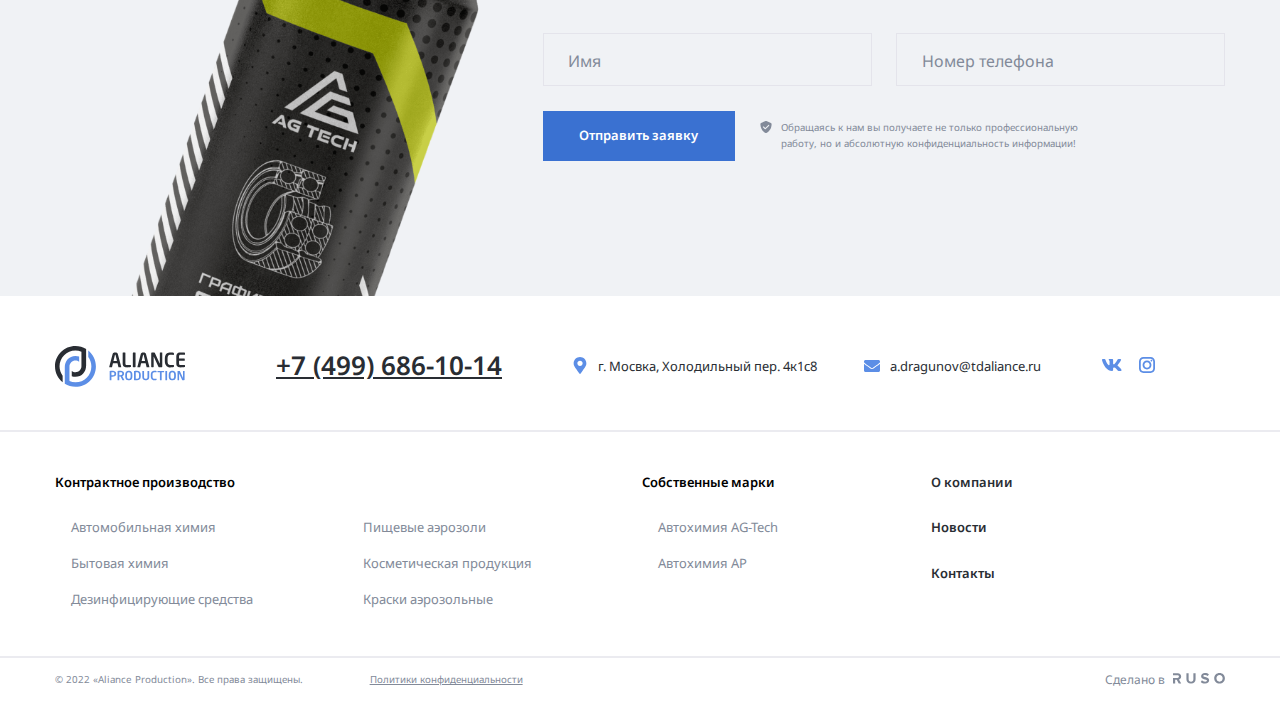
==== commit 71271105: "fix: header breadcrump" ====
--- a/about.html
+++ b/about.html
@@ -216,7 +216,7 @@
                   <a
                     class="header-breadcrumb-link header-breadcrumb-link-light"
                     href="/index.html"
-                    ><Блог></a
+                    >Блог</a
                   >
                 </li>
                 <li
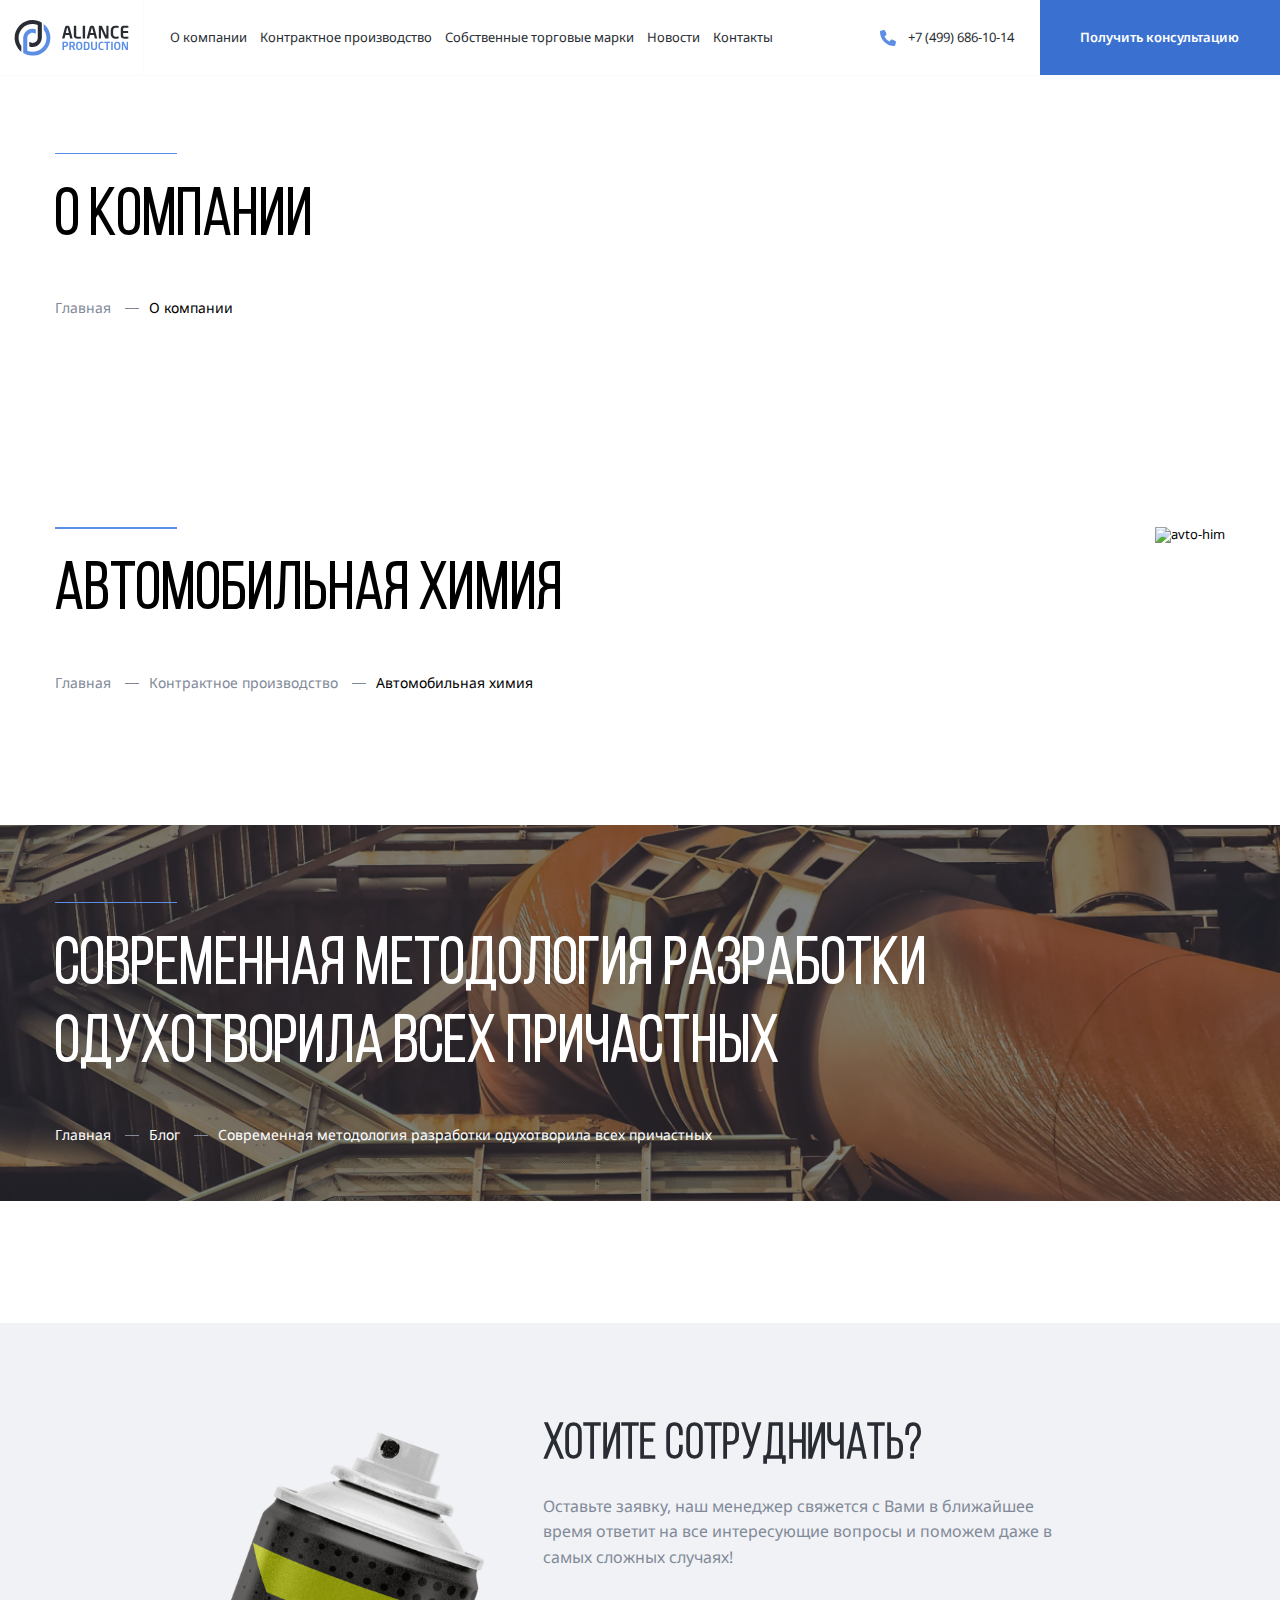
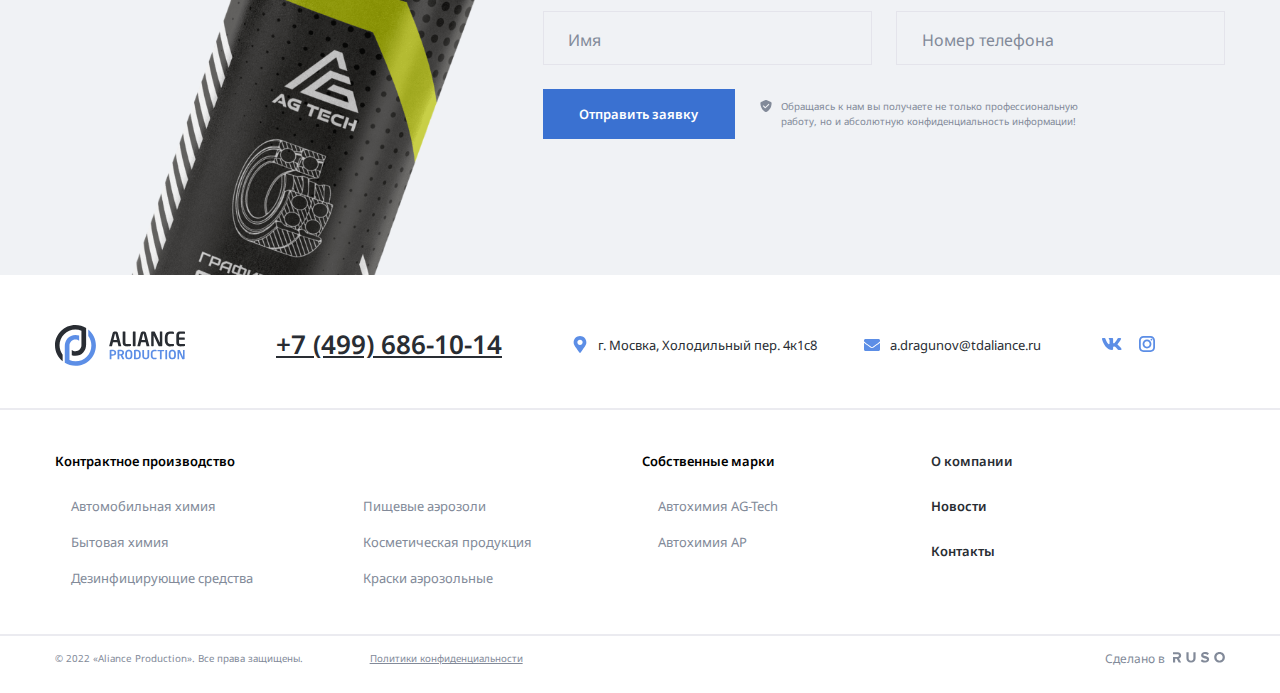
==== commit 7e358933: "fix: pages image" ====
--- a/about.html
+++ b/about.html
@@ -188,7 +188,7 @@
           <div class="header-content-left">
             <img
               class="header-content-image"
-              src="/img/avto-him-header.png"
+              src="../Aliance-Production/img/avto-him-header.png"
               alt="avto-him"
             />
           </div>
--- a/css/style.css
+++ b/css/style.css
@@ -1263,12 +1263,33 @@
   }
   .mobile-menu-toggle {
     width: 80px;
-    height: 100%;
     flex-direction: column;
     display: flex;
-    justify-content: space-between;
-    padding: 2.3rem 2.5rem;
+    padding: 1.6875rem 1.875rem;
     border-right: 1px solid rgba(235, 235, 240, 0.2);
+  }
+  .mobile-menu-button {
+    display: flex;
+    justify-content: space-around;
+    align-items: flex-start;
+    flex-direction: column;
+    gap: 4px;
+    width: 24px;
+    height: 24px;
+  }
+  .navbar-light .mobile-menu-button {
+    gap: 0;
+  }
+  .close-menu .mobile-menu-line:nth-child(2) {
+    display: none;
+  }
+  .close-menu .mobile-menu-line:nth-child(1) {
+    transform: rotate(45deg) translateX(6px) translateY(0px);
+    width: 20px;
+  }
+  .close-menu .mobile-menu-line:nth-child(3) {
+    transform: rotate(-45deg) translateX(9px) translateY(-2px);
+    width: 20px;
   }
   .navbar-light .mobile-menu-line {
     background-color: #333;
@@ -1288,6 +1309,9 @@
   .navbar-button .button-icon {
     display: block;
     fill: #ffffff;
+  }
+  .navbar-light .navbar-button {
+    padding-top: 12px;
   }
   .mobile-menu {
     position: fixed;
@@ -1363,15 +1387,6 @@
     display: flex;
     gap: 1.3125rem;
   }
-  .close-menu .mobile-menu-line:nth-child(2) {
-    display: none;
-  }
-  .close-menu .mobile-menu-line:nth-child(1) {
-    transform: rotate(45deg) translateY(9px);
-  }
-  .close-menu .mobile-menu-line:nth-child(3) {
-    transform: rotate(-45deg) translateY(-9px);
-  }
   .steps-item {
     min-width: 18.75rem;
     flex-shrink: 1;
@@ -1510,9 +1525,6 @@
   .navbar-button {
     padding: 0 28px;
   }
-  .navbar-light .mobile-menu-toggle {
-    padding: 17px 30px;
-  }
   .logo-svg {
     width: 176px;
     height: 60px;
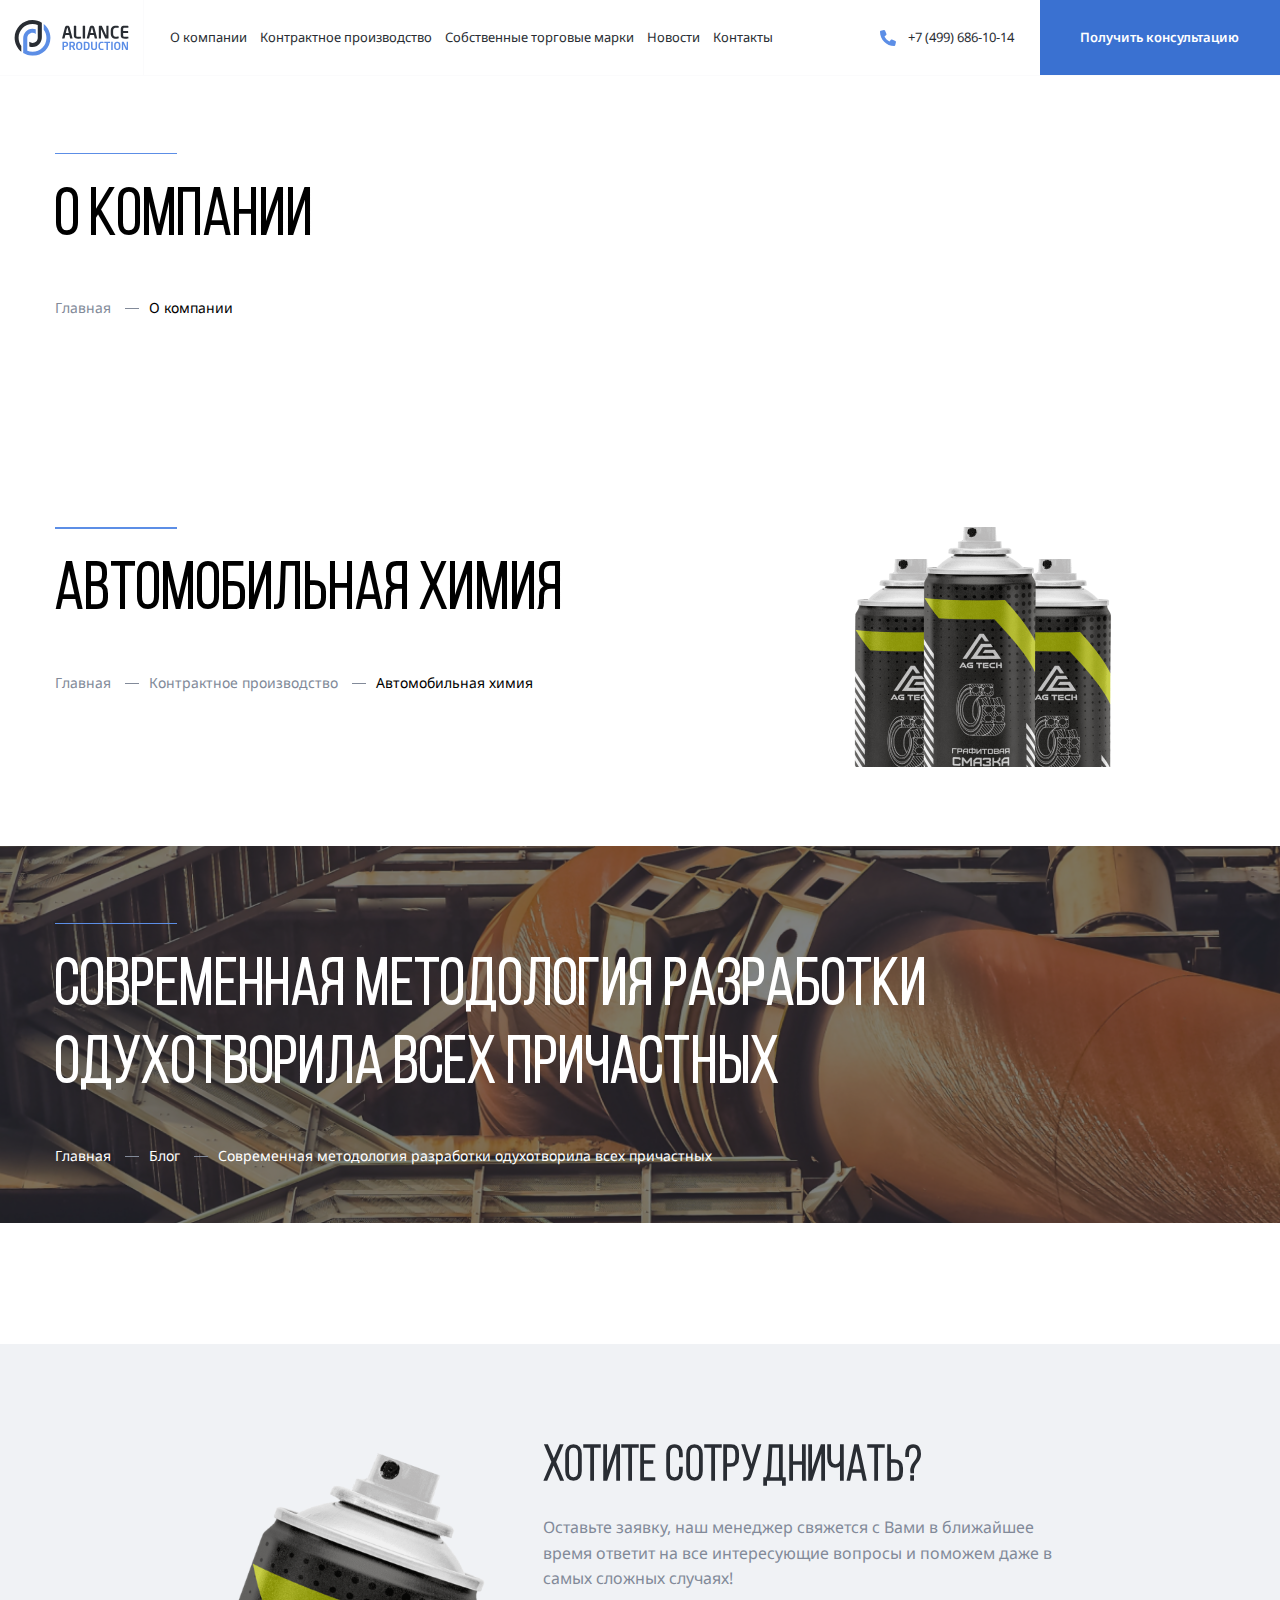
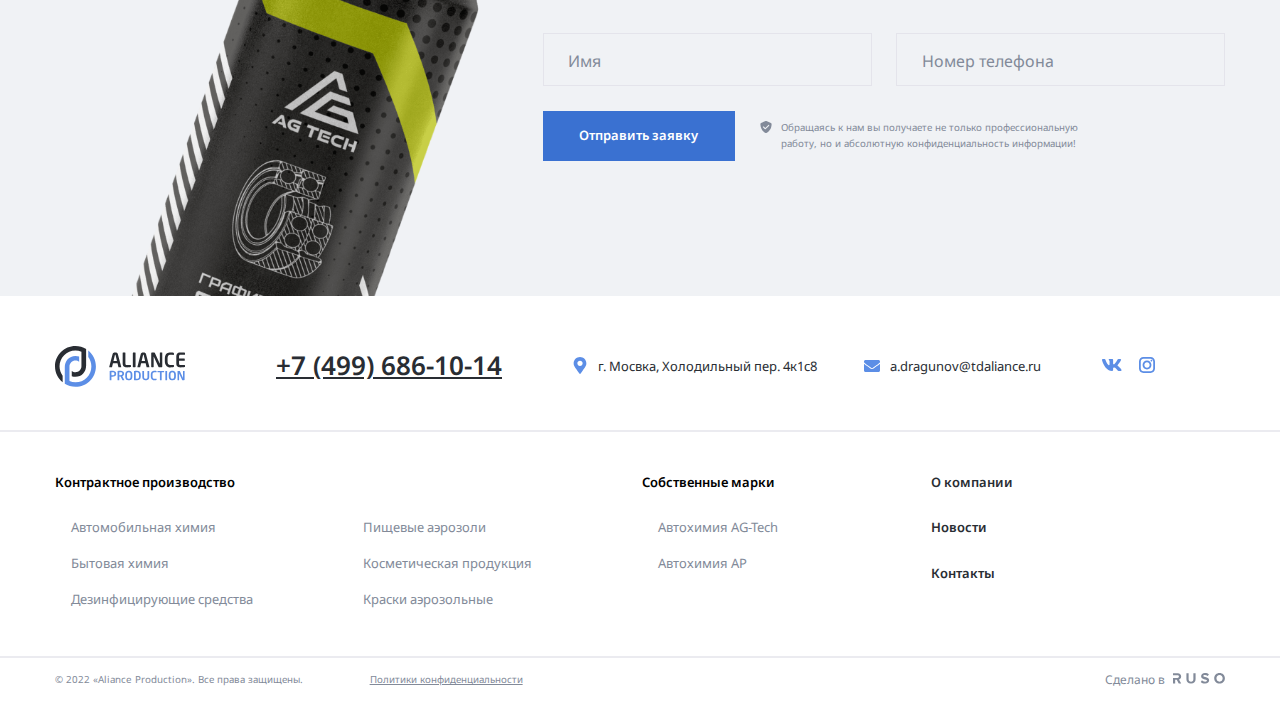
==== commit 9e7e058b: "fix: button phone" ====
--- a/about.html
+++ b/about.html
@@ -188,7 +188,7 @@
           <div class="header-content-left">
             <img
               class="header-content-image"
-              src="../Aliance-Production/img/avto-him-header.png"
+              src="/img/avto-him-header.png"
               alt="avto-him"
             />
           </div>
--- a/css/style.css
+++ b/css/style.css
@@ -1307,11 +1307,9 @@
     display: none;
   }
   .navbar-button .button-icon {
-    display: block;
+    display: flex;
+    align-items: center;
     fill: #ffffff;
-  }
-  .navbar-light .navbar-button {
-    padding-top: 12px;
   }
   .mobile-menu {
     position: fixed;
